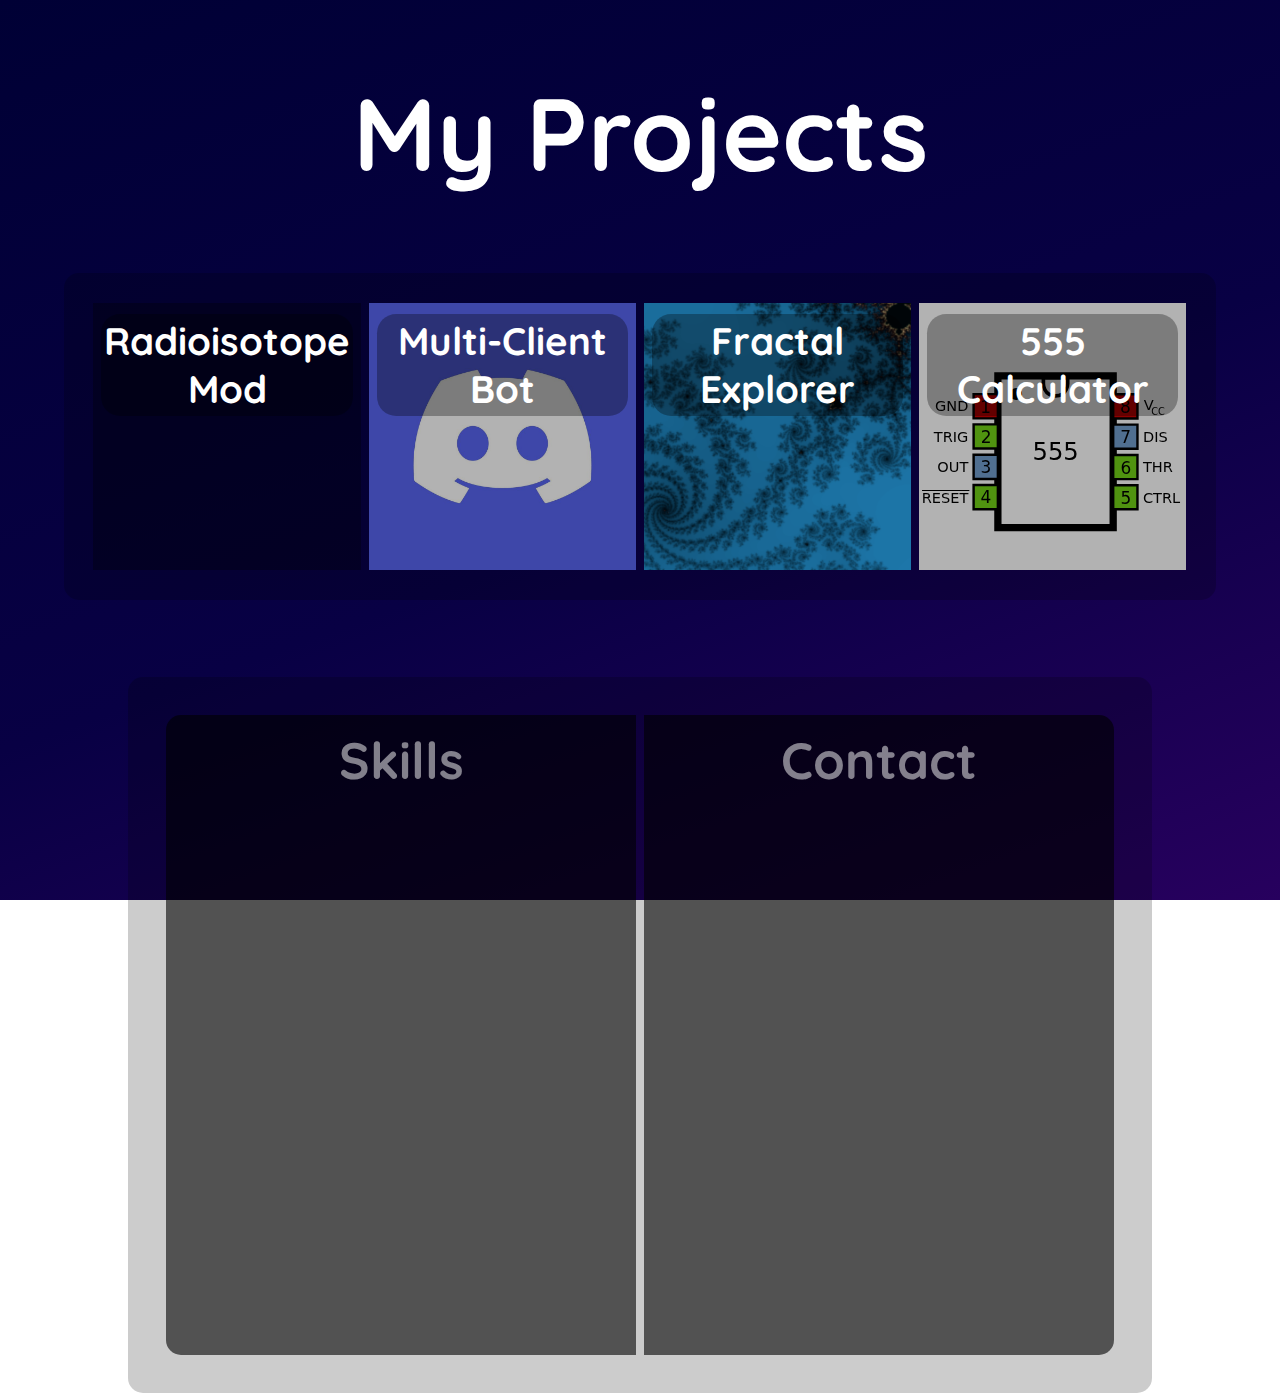
==== index.html @ 5afd40c2 "rework" ====
<!DOCTYPE html>
<html lang="en">
<head>
    <meta charset="UTF-8">
    <meta name="viewport" content="width=device-width, initial-scale=1.0">
    <title>Document</title>
    <link rel="preconnect" href="https://fonts.googleapis.com">
    <link rel="preconnect" href="https://fonts.gstatic.com" crossorigin>
    <link href="https://fonts.googleapis.com/css2?family=Quicksand:wght@300..700&display=swap" rel="stylesheet">
    <link rel="stylesheet" href="style.css">
</head>
<body onload="genProj()">
    <h1>My Projects</h1>
    <div id="projects">
    </div>
    <div id="footer">
    <div><h1>Skills</h1>
    <ul>
    </ul>
    </div>
    <div><h1>Contact</h1></div>
    </div>
</body>
<script src="main.js"></script>
</html>
---- style.css ----
body {
    font-family: "Quicksand", sans-serif;
    font-optical-sizing: auto; 
    background: rgb(8,0,68);
    background: linear-gradient(160deg,
        rgb(0, 0, 53) 0%,
        rgb(8, 0, 68) 55%,
        rgb(39, 0, 94) 100%
    ) fixed; 
    margin: 0;
    color: rgb(255, 255, 255);
}

h1 {
    font-size: 8vw;
    text-align: center;
    color: rgb(255, 255, 255);
}
ul {
    list-style: none;
}

#projects {
    margin-top: 6vw;
    width: 86vw;
    padding: 2vw;
    margin-left: 5vw;
    background-color: rgba(0, 0, 0, 0.2);
    border-radius: 15px;
    display: flex;
    flex-wrap: wrap;
}

#projects div {
    width: calc(86vw/4 - 0.6vw);
    height: calc(86vw/4 - 0.6vw);
    background-size: 100%;
    background-color: rgba(0, 0, 0, 0.3);
    background-blend-mode: multiply;
    background-repeat: no-repeat;
    background-position: center;
    margin: 0.3vw;
}

#projects div h1 {
    width: 92%;
    word-break: break-all;
    margin: 3%;
    padding: 1%;
    text-align: center;
    color: rgb(255, 255, 255);
    font-size: 3vw;
    margin-bottom: 0;
    margin-top: 0.3em;
    background-color: rgba(0, 0, 0, 0.3);
    border-radius: 0.5em;
}
#footer {
    margin-top: 6vw;
    width: 74vw;
    padding: 3vw;
    margin-left: 10vw;
    background-color: rgba(0, 0, 0, 0.2);
    border-radius: 15px;
    height: 50vw;
}
#footer div {
    background-color: rgba(0, 0, 0, 0.6);
    border-radius: 15px 0 0 15px;
    height: 100%;
    width: 36.7vw;
    float: left;
}
#footer div:nth-child(2){
    float: right;
    border-radius: 0 15px 15px 0;
}
#footer h1 {
    font-size: 4vw;
    margin-top: 1vw;
    padding-right: 6vw;
    text-align: center;
    width: 100%;
    opacity: 0.5;
    transition-duration: 0.1s;
}
#footer div:hover h1 {
    opacity: 1;
    transition-duration: 0.3s;
}
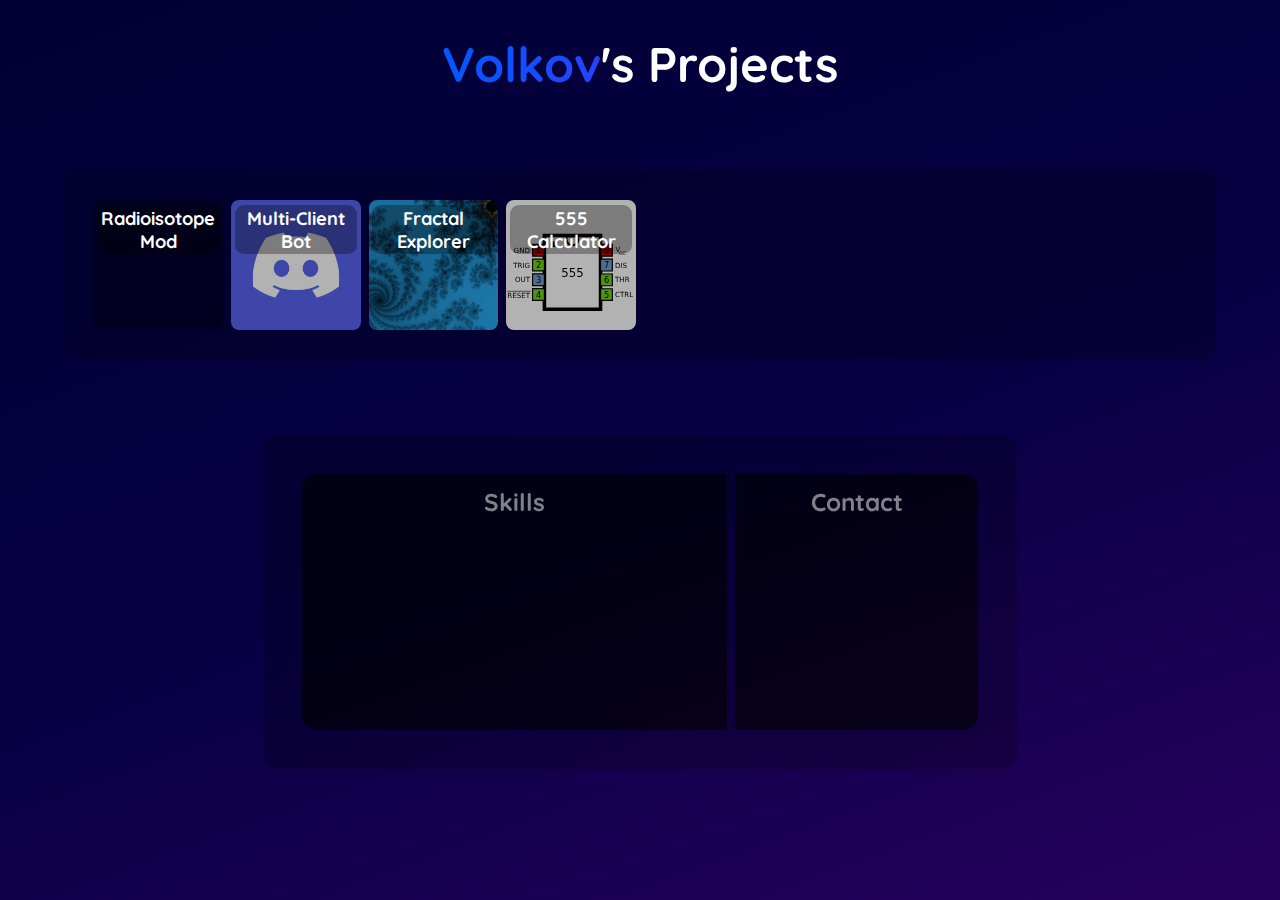
==== commit f10f5566: "lol" ====
--- a/index.html
+++ b/index.html
@@ -9,16 +9,18 @@
     <link href="https://fonts.googleapis.com/css2?family=Quicksand:wght@300..700&display=swap" rel="stylesheet">
     <link rel="stylesheet" href="style.css">
 </head>
-<body onload="genProj()">
-    <h1>My Projects</h1>
+<body>
+    <h1 id="main-heading"><span>Volkov</span>'s Projects</h1>
     <div id="projects">
     </div>
+    <div>
     <div id="footer">
-    <div><h1>Skills</h1>
-    <ul>
-    </ul>
-    </div>
-    <div><h1>Contact</h1></div>
+        <div><h1>Skills</h1>
+            <ul>
+            </ul>
+        </div>
+            <div><h1>Contact</h1></div>
+        </div>
     </div>
 </body>
 <script src="main.js"></script>
--- a/style.css
+++ b/style.css
@@ -9,15 +9,31 @@
     ) fixed; 
     margin: 0;
     color: rgb(255, 255, 255);
+    --flexnum: 4;
+    --size: 1vw;
 }
 
 h1 {
-    font-size: 8vw;
+    font-size: calc(8*var(--size));
     text-align: center;
     color: rgb(255, 255, 255);
 }
 ul {
     list-style: none;
+}
+
+#main-heading span {
+  background: -webkit-linear-gradient(0deg, rgb(0, 89, 255), rgb(153, 0, 255));
+  background-size: 400% 400%;
+  -webkit-background-clip: text;
+  -webkit-text-fill-color: transparent;
+  animation: bgrscroll 2s ease infinite;
+}
+
+@keyframes bgrscroll {
+    0%{background-position:0% 50%}
+    50%{background-position:100% 50%}
+    100%{background-position:0% 50%}
 }
 
 #projects {
@@ -32,14 +48,28 @@
 }
 
 #projects div {
-    width: calc(86vw/4 - 0.6vw);
-    height: calc(86vw/4 - 0.6vw);
+    width: calc(86vw/var(--flexnum) - 0.6vw);
+    height: calc(86vw/var(--flexnum) - 0.6vw);
     background-size: 100%;
     background-color: rgba(0, 0, 0, 0.3);
     background-blend-mode: multiply;
     background-repeat: no-repeat;
     background-position: center;
+
+    border-radius: 8px;
+
     margin: 0.3vw;
+
+    z-index: 1;
+
+    scale: 1;
+    transition: scale 0.2s;
+}
+
+#projects div:hover {
+    z-index: 9999;
+    scale: 1.05;
+    transition: scale 0.2s;
 }
 
 #projects div h1 {
@@ -49,42 +79,66 @@
     padding: 1%;
     text-align: center;
     color: rgb(255, 255, 255);
-    font-size: 3vw;
+    font-size: calc(3*var(--size));
     margin-bottom: 0;
     margin-top: 0.3em;
     background-color: rgba(0, 0, 0, 0.3);
     border-radius: 0.5em;
 }
+
+
+div:has(#footer) {
+    display: flex;
+    justify-content: center;
+    padding: 0;
+    margin: 0;
+}
 #footer {
     margin-top: 6vw;
-    width: 74vw;
+    width: calc(110*var(--size) + 0.6vw);
     padding: 3vw;
-    margin-left: 10vw;
     background-color: rgba(0, 0, 0, 0.2);
     border-radius: 15px;
-    height: 50vw;
+    height: fit-content;
 }
+
 #footer div {
     background-color: rgba(0, 0, 0, 0.6);
+    border-radius: 0 15px 15px 0;
+    height: 20vw;
+    width: calc(40*var(--size));
+    float: right;
+}
+#footer div:first-child{
+    width: calc(70*var(--size));
+    float: left;
     border-radius: 15px 0 0 15px;
-    height: 100%;
-    width: 36.7vw;
-    float: left;
-}
-#footer div:nth-child(2){
-    float: right;
-    border-radius: 0 15px 15px 0;
 }
 #footer h1 {
-    font-size: 4vw;
+    font-size: calc(4*var(--size));
     margin-top: 1vw;
     padding-right: 6vw;
     text-align: center;
     width: 100%;
     opacity: 0.5;
-    transition-duration: 0.1s;
+    transition: opacity 0.1s;
 }
 #footer div:hover h1 {
     opacity: 1;
-    transition-duration: 0.3s;
+    transition: opacity 0.3s;
+}
+
+.mobile #footer {
+    display: block;
+    justify-content: center;
+    margin: 3vw;
+}
+.mobile #footer div:first-child {
+    height: 30vw;
+    margin-bottom: 0.6vw;
+    border-radius: 15px 15px 0 0;
+}
+.mobile #footer div{
+    width: 100%;
+    border-radius: 0 0 15px 15px;
 }